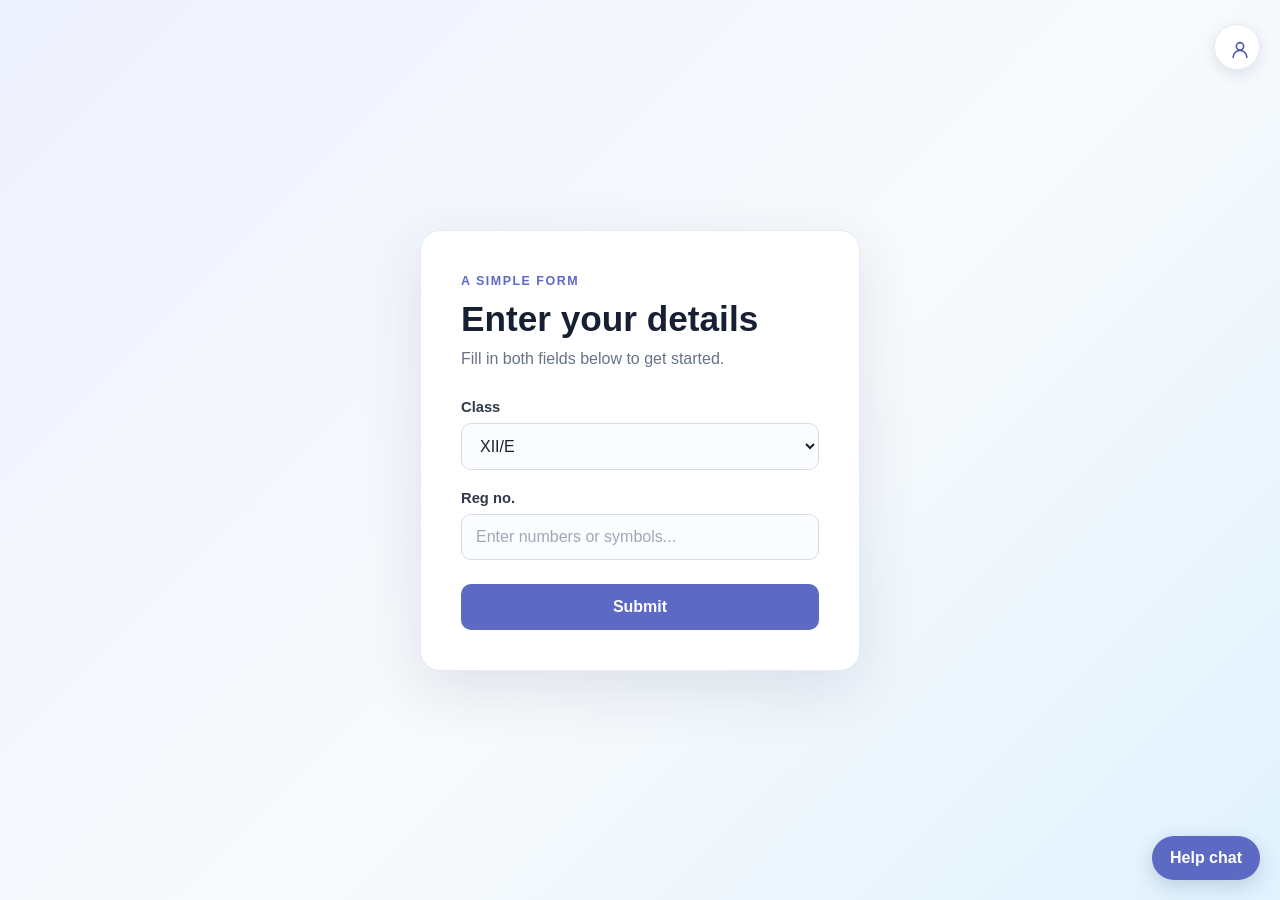
==== support.html @ eb390c75 "Publish website" ====
<!DOCTYPE html>
<html lang="en">
<head>
  <meta charset="UTF-8">
  <meta name="viewport" content="width=device-width, initial-scale=1.0">
  <title>Partner support inbox</title>
  <style>
    * { box-sizing: border-box; }
    body {
      min-height: 100vh;
      margin: 0;
      padding: 24px;
      background: linear-gradient(135deg, #eef2ff, #f8fafc 55%, #e0f2fe);
      color: #172033;
      font-family: Arial, Helvetica, sans-serif;
    }
    .inbox {
      display: grid;
      grid-template-columns: 280px minmax(0, 1fr);
      width: min(100%, 1000px);
      min-height: min(720px, calc(100vh - 48px));
      margin: 0 auto;
      overflow: hidden;
      border: 1px solid #e7eaf2;
      border-radius: 20px;
      background: #fff;
      box-shadow: 0 20px 60px rgba(39, 55, 99, 0.12);
    }
    .sidebar { padding: 24px 16px; border-right: 1px solid #e7eaf2; }
    h1 { margin: 0 0 8px; font-size: 1.5rem; }
    .subtle { color: #687386; line-height: 1.5; }
    #chatList { display: grid; gap: 8px; margin-top: 24px; }
    .chat-select {
      width: 100%; padding: 12px; border: 1px solid #e7eaf2; border-radius: 10px;
      background: #fff; color: #172033; text-align: left; cursor: pointer;
    }
    .chat-select[aria-current="true"] { border-color: #5c6ac4; background: #f4f5ff; }
    .conversation { display: flex; min-width: 0; flex-direction: column; padding: 24px; }
    .conversation-header { padding-bottom: 16px; border-bottom: 1px solid #e7eaf2; }
    .conversation-header h2 { margin: 0; font-size: 1.25rem; }
    .document-manager { padding: 14px 0; border-bottom: 1px solid #e7eaf2; }
    .document-manager[hidden] { display: none; }
    .document-manager p { margin: 0 0 10px; color: #687386; }
    .document-controls { display: flex; flex-wrap: wrap; align-items: center; gap: 10px; margin: 10px 0; }
    .document-controls input[type="file"], .document-controls input[type="url"] { min-width: 0; flex: 1; }
    .document-controls button { padding: 9px 12px; border: 0; border-radius: 8px; background: #5c6ac4; color: #fff; font: inherit; cursor: pointer; }
    .document-controls button.remove-document { background: #b42318; }
    .document-preview { display: block; width: 100%; height: min(65vh, 680px); margin-top: 14px; border: 1px solid #e7eaf2; border-radius: 10px; background: #f8fafc; }
    #documentStatus { margin-top: 8px; font-size: .9rem; }
    #messages {
      display: flex; flex: 1; flex-direction: column; align-items: flex-start; gap: 10px;
      min-height: 280px; max-height: 60vh; padding: 18px 4px; overflow-y: auto;
    }
    .message {
      max-width: min(80%, 560px); margin: 0; padding: 10px 13px; border-radius: 12px;
      background: #f0f2fb; overflow-wrap: anywhere; white-space: pre-wrap;
    }
    .message.visitor { align-self: flex-end; background: #5c6ac4; color: #fff; }
    .message-meta { display: block; margin-bottom: 4px; font-size: .72rem; opacity: .75; }
    form { display: flex; gap: 10px; }
    input {
      min-width: 0; flex: 1; padding: 13px 14px; border: 1px solid #d7dce7;
      border-radius: 10px; font: inherit;
    }
    button.send, .logout {
      padding: 12px 18px; border: 0; border-radius: 10px; background: #5c6ac4;
      color: #fff; font: inherit; font-weight: 700; cursor: pointer;
    }
    .logout { margin-top: 20px; background: transparent; color: #4c59ad; padding: 0; }
    .empty { margin: auto; color: #687386; text-align: center; }
    @media (max-width: 640px) {
      body { padding: 12px; }
      .inbox { grid-template-columns: 1fr; min-height: calc(100vh - 24px); }
      .sidebar { padding: 18px; border-right: 0; border-bottom: 1px solid #e7eaf2; }
      #chatList { display: flex; max-width: 100%; overflow-x: auto; }
      .chat-select { width: auto; flex: 0 0 auto; }
      .conversation { min-height: 460px; padding: 18px; }
      #messages { max-height: 45vh; }
    }
  </style>
</head>
<body>
  <main class="inbox">
    <aside class="sidebar">
      <h1>Support inbox</h1>
      <p class="subtle">Verified Reg nos. and existing chats are listed here.</p>
      <div id="chatList" aria-label="Chats"></div>
      <p class="subtle" id="noChats">No verified registrations or chats found.</p>
      <button class="logout" id="logout" type="button">Log out</button>
    </aside>
    <section class="conversation" aria-label="Selected chat">
      <header class="conversation-header">
        <h2 id="conversationTitle">Select a chat</h2>
      </header>
      <section class="document-manager" id="documentManager" hidden aria-label="Manage student document">
        <p id="documentCurrent">No document attached.</p>
        <form id="documentForm" class="document-controls">
          <input id="documentFile" type="file" accept="application/pdf,.pdf" aria-label="Choose a PDF document" required>
          <button type="submit">Attach PDF</button>
          <button class="remove-document" id="removeDocument" type="button" hidden>Remove document</button>
        </form>
        <form id="documentLinkForm" class="document-controls">
          <input id="documentUrl" type="url" placeholder="https://... document link" aria-label="Hosted document link" required>
          <button type="submit">Save link</button>
        </form>
        <div id="documentPreviewContainer"></div>
        <p id="documentStatus" aria-live="polite">Attach a PDF here or paste a hosted document link.</p>
      </section>
      <div id="messages" role="log" aria-live="polite">
        <p class="empty">Choose a Reg no. to view its conversation.</p>
      </div>
      <form id="replyForm" hidden>
        <input id="replyInput" type="text" aria-label="Your reply" placeholder="Write a reply..." required autocomplete="off">
        <button class="send" type="submit">Send</button>
      </form>
    </section>
  </main>
  <script>
    if (sessionStorage.getItem('partnerLoggedIn') !== 'true') {
      window.location.replace('index.html');
    }

    const prefix = 'registration-chat:';
    const chatList = document.getElementById('chatList');
    const noChats = document.getElementById('noChats');
    const messages = document.getElementById('messages');
    const title = document.getElementById('conversationTitle');
    const replyForm = document.getElementById('replyForm');
    const replyInput = document.getElementById('replyInput');
    const documentManager = document.getElementById('documentManager');
    const documentForm = document.getElementById('documentForm');
    const documentFile = document.getElementById('documentFile');
    const documentLinkForm = document.getElementById('documentLinkForm');
    const documentUrl = document.getElementById('documentUrl');
    const documentCurrent = document.getElementById('documentCurrent');
    const documentPreviewContainer = document.getElementById('documentPreviewContainer');
    const documentStatus = document.getElementById('documentStatus');
    const removeDocument = document.getElementById('removeDocument');
    let activeKey = '';

    function documentKey() {
      return activeKey ? `registration-document:${activeKey.slice(prefix.length)}` : '';
    }

    function renderDocumentManager() {
      documentManager.hidden = !activeKey;
      documentCurrent.replaceChildren();
      documentPreviewContainer.replaceChildren();
      if (!activeKey) return;
      let attachment = null;
      try {
        attachment = JSON.parse(localStorage.getItem(documentKey()) || 'null');
      } catch {
        attachment = null;
      }

      let previewUrl = '';
      if (attachment && typeof attachment.dataUrl === 'string' && attachment.dataUrl.startsWith('data:application/pdf')) {
        previewUrl = attachment.dataUrl;
      } else if (attachment && typeof attachment.url === 'string') {
        try {
          const parsedUrl = new URL(attachment.url);
          if (parsedUrl.protocol === 'https:' || parsedUrl.protocol === 'http:') previewUrl = parsedUrl.href;
        } catch {
          previewUrl = '';
        }
      }

      if (!previewUrl) {
        documentCurrent.textContent = 'No document attached.';
        removeDocument.hidden = true;
        return;
      }

      const link = document.createElement('a');
      link.href = previewUrl;
      link.target = '_blank';
      link.rel = 'noopener noreferrer';
      link.textContent = `Open document: ${attachment.name || 'View document'}`;
      documentCurrent.append(link);

      const preview = document.createElement('iframe');
      preview.className = 'document-preview';
      preview.src = previewUrl;
      preview.title = `Preview of ${attachment.name || 'attached document'}`;
      preview.referrerPolicy = 'no-referrer';
      documentPreviewContainer.append(preview);
      removeDocument.hidden = false;
    }

    function readMessages(key) {
      try {
        const data = JSON.parse(localStorage.getItem(key) || '[]');
        return Array.isArray(data) ? data : [];
      } catch {
        return [];
      }
    }

    function renderMessages() {
      messages.replaceChildren();
      if (!activeKey) return;
      const history = readMessages(activeKey);
      if (!history.length) {
        const empty = document.createElement('p');
        empty.className = 'empty';
        empty.textContent = 'No messages yet.';
        messages.append(empty);
        return;
      }
      history.forEach((item) => {
        const fromSupport = typeof item === 'object' && item.sender === 'support';
        const bubble = document.createElement('p');
        bubble.className = `message${fromSupport ? '' : ' visitor'}`;
        const sender = document.createElement('span');
        sender.className = 'message-meta';
        sender.textContent = fromSupport ? 'You' : 'Visitor';
        bubble.append(sender, document.createTextNode(typeof item === 'string' ? item : item.text));
        messages.append(bubble);
      });
      messages.scrollTop = messages.scrollHeight;
    }

    function renderChatList() {
      const verifiedRegNos = ['1790-25', '1791-25', '1792-25'];
      const existingRegNos = Object.keys(localStorage)
        .filter((key) => key.startsWith(prefix))
        .map((key) => key.slice(prefix.length));
      const regNos = [...new Set([...verifiedRegNos, ...existingRegNos])]
        .sort((a, b) => a.localeCompare(b));
      chatList.replaceChildren();
      noChats.hidden = regNos.length > 0;
      regNos.forEach((regNo) => {
        const key = `${prefix}${regNo}`;
        const button = document.createElement('button');
        button.className = 'chat-select';
        button.type = 'button';
        button.textContent = `Reg no. ${regNo}`;
        button.setAttribute('aria-current', String(key === activeKey));
        button.addEventListener('click', () => {
          activeKey = key;
          title.textContent = `Chat for Reg no. ${regNo}`;
          replyForm.hidden = false;
          renderChatList();
          renderMessages();
          renderDocumentManager();
          replyInput.focus();
        });
        chatList.append(button);
      });
    }

    documentForm.addEventListener('submit', (event) => {
      event.preventDefault();
      const file = documentFile.files[0];
      if (!file || !activeKey) return;
      if (!file.name.toLowerCase().endsWith('.pdf') && file.type !== 'application/pdf') {
        documentStatus.textContent = 'Please choose a PDF file.';
        return;
      }
      if (file.size > 1.5 * 1024 * 1024) {
        documentStatus.textContent = 'That PDF is too large. Choose a file under 1.5 MB.';
        return;
      }

      const key = documentKey();
      const reader = new FileReader();
      reader.addEventListener('load', () => {
        try {
          localStorage.setItem(key, JSON.stringify({ name: file.name, dataUrl: reader.result }));
          documentStatus.textContent = 'PDF attached.';
          documentFile.value = '';
          if (key === documentKey()) renderDocumentManager();
        } catch {
          documentStatus.textContent = 'Could not save this PDF in this browser.';
        }
      });
      reader.addEventListener('error', () => {
        documentStatus.textContent = 'Could not read this PDF file.';
      });
      reader.readAsDataURL(file);
    });

    documentLinkForm.addEventListener('submit', (event) => {
      event.preventDefault();
      if (!activeKey) return;
      let parsedUrl;
      try {
        parsedUrl = new URL(documentUrl.value.trim());
      } catch {
        documentStatus.textContent = 'Enter a valid full document URL.';
        return;
      }
      if (parsedUrl.protocol !== 'https:' && parsedUrl.protocol !== 'http:') {
        documentStatus.textContent = 'Document links must start with http:// or https://.';
        return;
      }
      try {
        localStorage.setItem(documentKey(), JSON.stringify({ name: 'Linked document', url: parsedUrl.href }));
        documentStatus.textContent = 'Document link saved.';
        documentUrl.value = '';
        renderDocumentManager();
      } catch {
        documentStatus.textContent = 'Could not save this document link in this browser.';
      }
    });

    removeDocument.addEventListener('click', () => {
      if (!activeKey) return;
      try {
        localStorage.removeItem(documentKey());
        documentStatus.textContent = 'Document removed.';
        renderDocumentManager();
      } catch {
        documentStatus.textContent = 'Could not remove this PDF.';
      }
    });

    replyForm.addEventListener('submit', (event) => {
      event.preventDefault();
      const text = replyInput.value.trim();
      if (!text || !activeKey) return;
      const history = readMessages(activeKey);
      history.push({ sender: 'support', text, time: Date.now() });
      try {
        localStorage.setItem(activeKey, JSON.stringify(history));
      } catch {
        window.alert('Could not save this reply in this browser.');
        return;
      }
      replyInput.value = '';
      renderMessages();
    });

    window.addEventListener('storage', (event) => {
      if (event.key === null || event.key.startsWith(prefix)) {
        renderChatList();
        renderMessages();
      }
      if (event.key === null || (activeKey && event.key === documentKey())) {
        renderDocumentManager();
      }
    });

    document.getElementById('logout').addEventListener('click', () => {
      sessionStorage.removeItem('partnerLoggedIn');
      window.location.href = 'index.html';
    });

    renderChatList();
  </script>
</body>
</html>
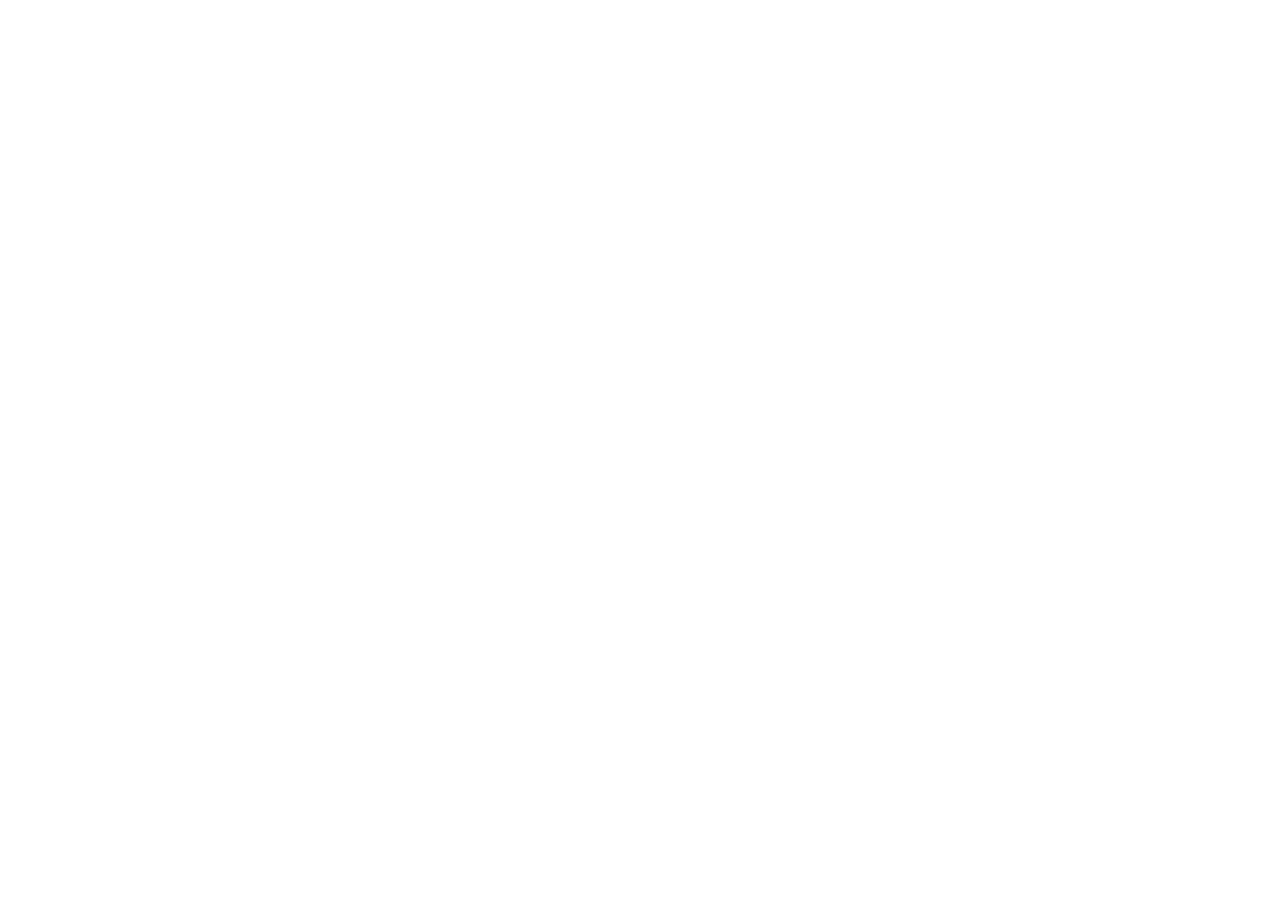
==== commit 3eb82226: "Connect registration documents to Supabase" ====
--- a/support.html
+++ b/support.html
@@ -115,10 +115,12 @@
       </form>
     </section>
   </main>
+  <script src="https://cdn.jsdelivr.net/npm/@supabase/supabase-js@2"></script>
   <script>
-    if (sessionStorage.getItem('partnerLoggedIn') !== 'true') {
-      window.location.replace('index.html');
-    }
+    document.body.hidden = true;
+    const supabaseUrl = 'https://knjrhohyesqxsoessmnr.supabase.co';
+    const supabasePublishableKey = 'sb_publishable_XgMa767xmOW0J28GXqxO3w_HDqCGV_2';
+    const supabaseClient = window.supabase.createClient(supabaseUrl, supabasePublishableKey);
 
     const prefix = 'registration-chat:';
     const chatList = document.getElementById('chatList');
@@ -137,29 +139,34 @@
     const documentStatus = document.getElementById('documentStatus');
     const removeDocument = document.getElementById('removeDocument');
     let activeKey = '';
+    let activeDocumentUrl = '';
 
     function documentKey() {
       return activeKey ? `registration-document:${activeKey.slice(prefix.length)}` : '';
     }
 
-    function renderDocumentManager() {
+    async function renderDocumentManager() {
       documentManager.hidden = !activeKey;
       documentCurrent.replaceChildren();
       documentPreviewContainer.replaceChildren();
+      removeDocument.hidden = true;
+      activeDocumentUrl = '';
       if (!activeKey) return;
-      let attachment = null;
-      try {
-        attachment = JSON.parse(localStorage.getItem(documentKey()) || 'null');
-      } catch {
-        attachment = null;
-      }
-
+      const regNo = activeKey.slice(prefix.length);
+      const { data: registration, error } = await supabaseClient
+        .from('registrations')
+        .select('url')
+        .eq('reg_no', regNo)
+        .maybeSingle();
+      if (error) {
+        documentCurrent.textContent = 'Could not load this document.';
+        return;
+      }
+      activeDocumentUrl = registration?.url || '';
       let previewUrl = '';
-      if (attachment && typeof attachment.dataUrl === 'string' && attachment.dataUrl.startsWith('data:application/pdf')) {
-        previewUrl = attachment.dataUrl;
-      } else if (attachment && typeof attachment.url === 'string') {
+      if (activeDocumentUrl) {
         try {
-          const parsedUrl = new URL(attachment.url);
+          const parsedUrl = new URL(activeDocumentUrl);
           if (parsedUrl.protocol === 'https:' || parsedUrl.protocol === 'http:') previewUrl = parsedUrl.href;
         } catch {
           previewUrl = '';
@@ -176,13 +183,13 @@
       link.href = previewUrl;
       link.target = '_blank';
       link.rel = 'noopener noreferrer';
-      link.textContent = `Open document: ${attachment.name || 'View document'}`;
+      link.textContent = 'Open saved document';
       documentCurrent.append(link);
 
       const preview = document.createElement('iframe');
       preview.className = 'document-preview';
       preview.src = previewUrl;
-      preview.title = `Preview of ${attachment.name || 'attached document'}`;
+      preview.title = 'Preview of saved document';
       preview.referrerPolicy = 'no-referrer';
       documentPreviewContainer.append(preview);
       removeDocument.hidden = false;
@@ -221,15 +228,21 @@
       messages.scrollTop = messages.scrollHeight;
     }
 
-    function renderChatList() {
-      const verifiedRegNos = ['1790-25', '1791-25', '1792-25'];
-      const existingRegNos = Object.keys(localStorage)
-        .filter((key) => key.startsWith(prefix))
-        .map((key) => key.slice(prefix.length));
-      const regNos = [...new Set([...verifiedRegNos, ...existingRegNos])]
-        .sort((a, b) => a.localeCompare(b));
+    async function renderChatList() {
+      const { data: registrations, error } = await supabaseClient
+        .from('registrations')
+        .select('reg_no')
+        .order('reg_no');
+      if (error) {
+        chatList.replaceChildren();
+        noChats.textContent = 'Could not load registrations. Try reloading.';
+        noChats.hidden = false;
+        return;
+      }
+      const regNos = registrations.map((registration) => registration.reg_no);
       chatList.replaceChildren();
       noChats.hidden = regNos.length > 0;
+      noChats.textContent = 'No registrations found.';
       regNos.forEach((regNo) => {
         const key = `${prefix}${regNo}`;
         const button = document.createElement('button');
@@ -250,7 +263,18 @@
       });
     }
 
-    documentForm.addEventListener('submit', (event) => {
+    async function saveDocumentUrl(regNo, url) {
+      const { data, error } = await supabaseClient
+        .from('registrations')
+        .update({ url })
+        .eq('reg_no', regNo)
+        .select('reg_no')
+        .maybeSingle();
+      if (error) throw error;
+      if (!data) throw new Error('Registration not found.');
+    }
+
+    documentForm.addEventListener('submit', async (event) => {
       event.preventDefault();
       const file = documentFile.files[0];
       if (!file || !activeKey) return;
@@ -263,25 +287,35 @@
         return;
       }
 
-      const key = documentKey();
-      const reader = new FileReader();
-      reader.addEventListener('load', () => {
-        try {
-          localStorage.setItem(key, JSON.stringify({ name: file.name, dataUrl: reader.result }));
-          documentStatus.textContent = 'PDF attached.';
-          documentFile.value = '';
-          if (key === documentKey()) renderDocumentManager();
-        } catch {
-          documentStatus.textContent = 'Could not save this PDF in this browser.';
+      const regNo = activeKey.slice(prefix.length);
+      const safeRegNo = regNo.replace(/[^a-zA-Z0-9_-]/g, '_');
+      const safeFileName = file.name.replace(/[^a-zA-Z0-9._-]/g, '_');
+      const objectPath = `${safeRegNo}/${crypto.randomUUID()}-${safeFileName}`;
+      let uploadedPath = '';
+      documentStatus.textContent = 'Uploading PDF...';
+      try {
+        const { error: uploadError } = await supabaseClient.storage
+          .from('student-documents')
+          .upload(objectPath, file, { contentType: 'application/pdf', upsert: false });
+        if (uploadError) throw uploadError;
+        uploadedPath = objectPath;
+        const { data: publicDocument } = supabaseClient.storage
+          .from('student-documents')
+          .getPublicUrl(objectPath);
+        await saveDocumentUrl(regNo, publicDocument.publicUrl);
+        documentStatus.textContent = 'PDF backed up and attached.';
+        documentFile.value = '';
+        await renderDocumentManager();
+      } catch (error) {
+        if (uploadedPath) {
+          await supabaseClient.storage.from('student-documents').remove([uploadedPath]);
         }
-      });
-      reader.addEventListener('error', () => {
-        documentStatus.textContent = 'Could not read this PDF file.';
-      });
-      reader.readAsDataURL(file);
-    });
-
-    documentLinkForm.addEventListener('submit', (event) => {
+        console.error('PDF upload failed:', error);
+        documentStatus.textContent = 'Could not upload the PDF. Check your Supabase setup and try again.';
+      }
+    });
+
+    documentLinkForm.addEventListener('submit', async (event) => {
       event.preventDefault();
       if (!activeKey) return;
       let parsedUrl;
@@ -296,23 +330,34 @@
         return;
       }
       try {
-        localStorage.setItem(documentKey(), JSON.stringify({ name: 'Linked document', url: parsedUrl.href }));
-        documentStatus.textContent = 'Document link saved.';
+        await saveDocumentUrl(activeKey.slice(prefix.length), parsedUrl.href);
+        documentStatus.textContent = 'Document link backed up.';
         documentUrl.value = '';
-        renderDocumentManager();
-      } catch {
-        documentStatus.textContent = 'Could not save this document link in this browser.';
-      }
-    });
-
-    removeDocument.addEventListener('click', () => {
+        await renderDocumentManager();
+      } catch (error) {
+        console.error('Document link save failed:', error);
+        documentStatus.textContent = 'Could not save the link to Supabase.';
+      }
+    });
+
+    removeDocument.addEventListener('click', async () => {
       if (!activeKey) return;
       try {
-        localStorage.removeItem(documentKey());
-        documentStatus.textContent = 'Document removed.';
-        renderDocumentManager();
-      } catch {
-        documentStatus.textContent = 'Could not remove this PDF.';
+        const regNo = activeKey.slice(prefix.length);
+        const savedUrl = activeDocumentUrl;
+        const parsedUrl = new URL(savedUrl);
+        const storagePathPrefix = '/storage/v1/object/public/student-documents/';
+        if (parsedUrl.origin === new URL(supabaseUrl).origin && parsedUrl.pathname.startsWith(storagePathPrefix)) {
+          const objectPath = decodeURIComponent(parsedUrl.pathname.slice(storagePathPrefix.length));
+          const { error } = await supabaseClient.storage.from('student-documents').remove([objectPath]);
+          if (error) throw error;
+        }
+        await saveDocumentUrl(regNo, null);
+        documentStatus.textContent = 'Document removed from Supabase.';
+        await renderDocumentManager();
+      } catch (error) {
+        console.error('Document removal failed:', error);
+        documentStatus.textContent = 'Could not remove this document from Supabase.';
       }
     });
 
@@ -337,17 +382,24 @@
         renderChatList();
         renderMessages();
       }
-      if (event.key === null || (activeKey && event.key === documentKey())) {
-        renderDocumentManager();
-      }
-    });
-
-    document.getElementById('logout').addEventListener('click', () => {
-      sessionStorage.removeItem('partnerLoggedIn');
+    });
+
+    document.getElementById('logout').addEventListener('click', async () => {
+      await supabaseClient.auth.signOut();
       window.location.href = 'index.html';
     });
 
-    renderChatList();
+    async function initializeSupportPage() {
+      const { data, error } = await supabaseClient.auth.getSession();
+      if (error || !data.session) {
+        window.location.replace('index.html');
+        return;
+      }
+      document.body.hidden = false;
+      await renderChatList();
+    }
+
+    initializeSupportPage();
   </script>
 </body>
 </html>
